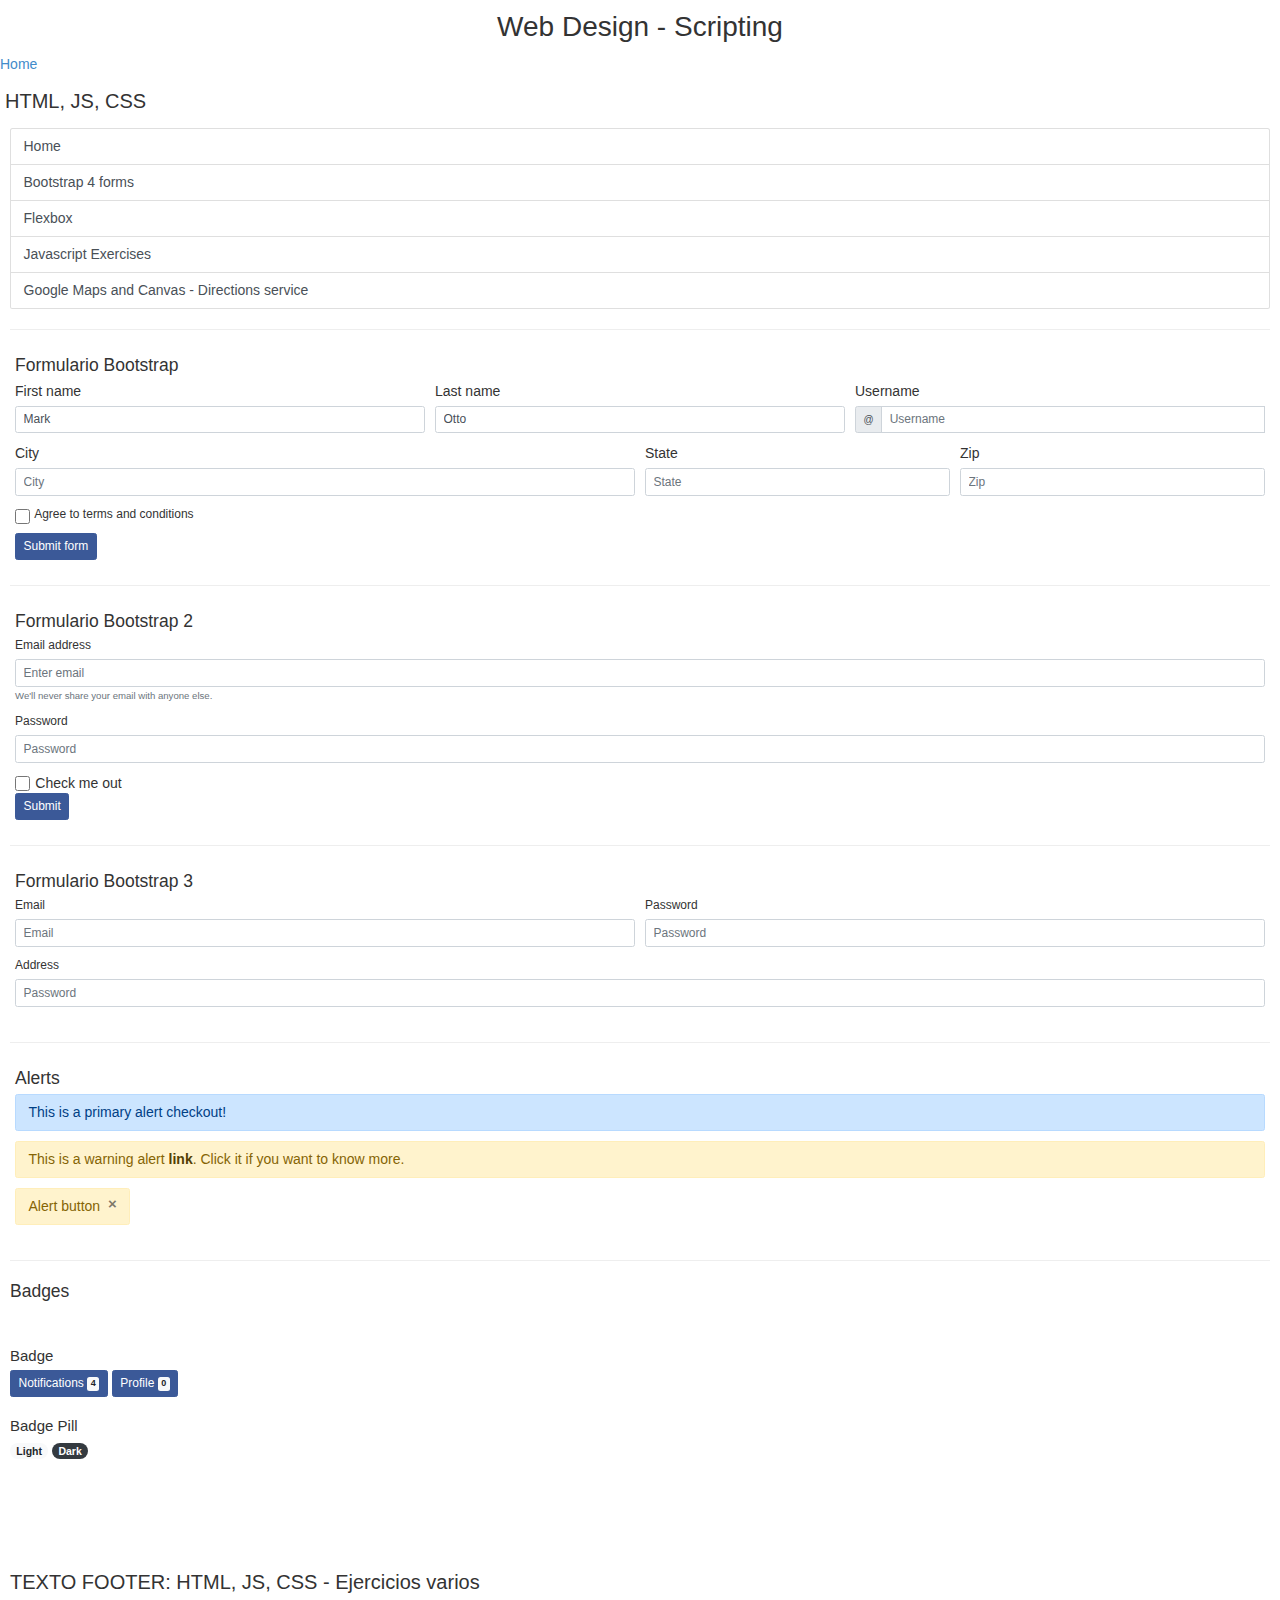
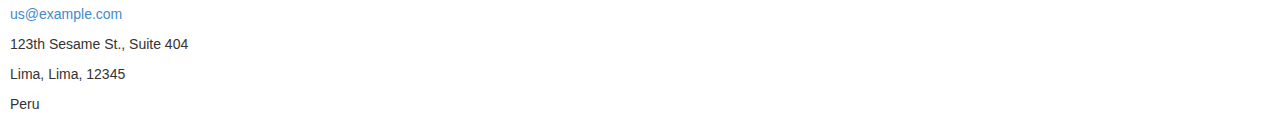
==== template1/wwwroot/forms.html @ da2de2ea "First commit" ====
<!DOCTYPE html>
<html>
<body>
  <header>
    <link href="css/lib/bootstrap.min.css" rel="stylesheet" />
    <link href="css/lib/bootstrap-select.min.css" rel="stylesheet" />
    <link href="css/lib/bootstrap-glyphicons.css" rel="stylesheet" />
    <link href="css/lib/dataTables.bootstrap4.min.css" rel="stylesheet" />
    <link href="css/lib/normalize.css" rel="stylesheet" />
    <link href="css/lib/overlaySpinner.css" rel="stylesheet" />
    <link href="css/lib/toastr.min.css" rel="stylesheet" />
    <link href="css/main.css" rel="stylesheet" />
    <script src="js/lib/jquery.min.js" type="text/javascript"></script>
    <script src="js/lib/jquery-migrate.min.js" type="text/javascript"></script>
    <script src="js/lib/bootstrap-select.min.js" type="text/javascript"></script>
    <script src="js/lib/bootstrap.min.js" type="text/javascript"></script>
    <script src="js/lib/jquery.dataTables.min.js" type="text/javascript"></script>
    <script src="js/lib/dataTables.bootstrap4.min.js" type="text/javascript"></script>
    <script src="js/lib/popper.min.js" type="text/javascript"></script>
    <script src="js/lib/toastr.min.js" type="text/javascript"></script>
    <meta name="viewport" content="width=device-width" />
    <title>Web Design - Scripting</title>
    <div class="centered-aligned">
      <h1>Web Design - Scripting</h1>
    </div>
    <nav>
      <a href="index.html">Home</a>
    </nav>
  </header>
  <main class="p-2 container-fluid">
    <article>
      <header>
        <h2>HTML, JS, CSS</h2>
      </header>
      <aside class="p-2">
        <div class="list-group">
          <a href="index.html" class="list-group-item list-group-item-action">Home</a>
          <a href="forms.html" class="list-group-item list-group-item-action">Bootstrap 4 forms</a>
          <a href="flexbox.html" class="list-group-item list-group-item-action">Flexbox</a>
          <a href="javascript.html" class="list-group-item list-group-item-action">Javascript Exercises</a>
          <a href="googlemaps.html" class="list-group-item list-group-item-action">Google Maps and Canvas - Directions service</a>
        </div>
        </section>
        <hr />
        <section class="p-2">
          <h3>Formulario Bootstrap</h3>
          <form class="needs-validation" novalidate>
            <div class="form-row">
              <div class="col-md-4 mb-3">
                <label for="validationCustom01">First name</label>
                <input type="text" class="form-control" id="validationCustom01" placeholder="First name" value="Mark"
                  required />
                <div class="valid-feedback">Looks good!</div>
              </div>
              <div class="col-md-4 mb-3">
                <label for="validationCustom02">Last name</label>
                <input type="text" class="form-control" id="validationCustom02" placeholder="Last name" value="Otto"
                  required />
                <div class="valid-feedback">Looks good!</div>
              </div>
              <div class="col-md-4 mb-3">
                <label for="validationCustomUsername">Username</label>
                <div class="input-group">
                  <div class="input-group-prepend">
                    <span class="input-group-text" id="inputGroupPrepend">&#64;</span>
                  </div>
                  <input type="text" class="form-control" id="validationCustomUsername" placeholder="Username"
                    aria-describedby="inputGroupPrepend" required />
                  <div class="invalid-feedback">
                    Por favor ingresar un nombre de usuario.
                  </div>
                </div>
              </div>
            </div>
            <div class="form-row">
              <div class="col-md-6 mb-3">
                <label for="validationCustom03">City</label>
                <input type="text" class="form-control" id="validationCustom03" placeholder="City" required />
                <div class="invalid-feedback">
                  Por favor, ingresar una ciudad válida.
                </div>
              </div>
              <div class="col-md-3 mb-3">
                <label for="validationCustom04">State</label>
                <input type="text" class="form-control" id="validationCustom04" placeholder="State" required />
                <div class="invalid-feedback">Please provide a valid state.</div>
              </div>
              <div class="col-md-3 mb-3">
                <label for="validationCustom05">Zip</label>
                <input type="text" class="form-control" id="validationCustom05" placeholder="Zip" required />
                <div class="invalid-feedback">Please provide a valid zip.</div>
              </div>
            </div>
            <div class="form-group">
              <div class="form-check">
                <input class="form-check-input" type="checkbox" value="" id="invalidCheck" required />&nbsp;&nbsp;<label
                  class="form-check-label" for="invalidCheck">
                  Agree to terms and conditions
                </label>
                <div class="invalid-feedback">
                  You must agree before submitting.
                </div>
              </div>
            </div>
            <button class="btn btn-primary" type="submit">Submit form</button>
          </form>
        </section>
        <hr />
        <section class="p-2">
          <h3>Formulario Bootstrap 2</h3>
          <form>
            <div class="form-group">
              <label for="exampleInputEmail1">Email address</label>
              <input type="email" class="form-control" id="exampleInputEmail1" aria-describedby="emailHelp"
                placeholder="Enter email" />
              <small id="emailHelp" class="form-text text-muted">We'll never share your email with anyone else.</small>
            </div>
            <div class="form-group">
              <label for="exampleInputPassword1">Password</label>
              <input type="password" class="form-control" id="exampleInputPassword1" placeholder="Password" />
            </div>
            <div class="form-check">
              <input type="checkbox" class="form-check-input" id="exampleCheck1" />
              <label class="form-check-label" for="exampleCheck1">&nbsp;&nbsp;Check me out</label>
            </div>
            <button type="submit" class="btn btn-primary">Submit</button>
          </form>
        </section>
        <hr />
        <section class="p-2">
          <h3>Formulario Bootstrap 3</h3>
          <form>
            <div class="form-row">
              <div class="form-group col-lg-6 col-md-6">
                <label for="email3">Email</label>
                <input type="text" class="form-control" id="email3" placeholder="Email" />
              </div>
              <div class="form-group col-lg-6 col-md-6">
                <label for="password3">Password</label>
                <input type="password" class="form-control" id="password3" placeholder="Password" />
              </div>
            </div>
            <div class="form-row">
              <div class="form-group col-lg-12 col-md-12">
                <label for="address3">Address</label>
                <input type="password" class="form-control" id="password3" placeholder="Password" />
              </div>
            </div>
          </form>
        </section>
        <hr />
        <section class="p-2">
          <h3>Alerts</h3>
          <div class="alert alert-primary" role="alert">
            This is a primary alert checkout!
          </div>
          <div class="alert alert-warning" role="alert">
            This is a warning alert <a href="#" class="alert-link">link</a>. Click
            it if you want to know more.
          </div>
          <div class="d-flex flex-row">
            <div class="alert alert-warning fade show" role="alert">
              Alert button &nbsp;<button type="button" id="alert-button-closing" class="close" data-dismiss="alert"
                aria-label="Close">
                <span aria-hidden="true">&times;</span>
              </button>
            </div>
          </div>
        </section>
        <hr />
        <section>
          <h3>Badges</h3>
          <br /><br />
          <h4>Badge</h4>
          <button type="button" class="btn btn-primary">
            Notifications <span class="badge badge-light">4</span>
          </button>
          <button type="button" class="btn btn-primary">
            Profile <span class="badge badge-light">0</span>
            <span class="sr-only">unread messages</span>
          </button>

          <br /><br />
          <h4>Badge Pill</h4>
          <span class="badge badge-pill badge-light">Light</span>
          <span class="badge badge-pill badge-dark">Dark</span>
        </section>
    </article>

  </main>
</body>
<div class="footer_contents"></div>
<footer>
  <section vocab="http://schema.org/" typeof="LocalBusiness">
    <h2>TEXTO FOOTER: HTML, JS, CSS - Ejercicios varios</h2>
    <address property="email">
      <a href="mailto:us@example.com">us@example.com</a>
    </address>
    <address property="address" typeof="PostalAddress">
      <p property="streetAddress">123th Sesame St., Suite 404</p>
      <p>
        <span property="addressLocality">Lima</span>,
        <span property="addressRegion">Lima</span>,
        <span property="postalCode">12345</span>
      </p>
      <p property="addressCountry">Peru</p>
    </address>
  </section>
</footer>
<script type="text/javascript">
  document.addEventListener("DOMContentLoaded", function () { });

  document.getElementById("alert-button-closing").addEventListener("click", function () {
    console.log("Cerrando");
  });
</script>

</html>
---- template1/wwwroot/css/lib/overlaySpinner.css ----
﻿/* Absolute Center Spinner */
.loading {
    position: fixed;
    z-index: 999;
    height: 2em;
    width: 2em;
    overflow: visible;
    margin: auto;
    top: 0;
    left: 0;
    bottom: 0;
    right: 0;
}

    /* Transparent Overlay */
    .loading:before {
        content: "";
        display: block;
        position: fixed;
        top: 0;
        left: 0;
        width: 100%;
        height: 100%;
        background-color: rgba(0, 0, 0, 0.5);
    }

    /* :not(:required) hides these rules from IE9 and below */
    .loading:not(:required) {
        /* hide "loading..." text */
        font: 0/0 a;
        color: transparent;
        text-shadow: none;
        background-color: transparent;
        border: 0;
    }

        .loading:not(:required):after {
            content: "";
            display: block;
            font-size: 10px;
            width: 1em;
            height: 1em;
            margin-top: -0.5em;
            -webkit-animation: spinner 1500ms infinite linear;
            -moz-animation: spinner 1500ms infinite linear;
            -ms-animation: spinner 1500ms infinite linear;
            -o-animation: spinner 1500ms infinite linear;
            animation: spinner 1500ms infinite linear;
            border-radius: 0.5em;
            -webkit-box-shadow: rgba(0, 0, 0, 0.75) 1.5em 0 0 0, rgba(0, 0, 0, 0.75) 1.1em 1.1em 0 0, rgba(0, 0, 0, 0.75) 0 1.5em 0 0, rgba(0, 0, 0, 0.75) -1.1em 1.1em 0 0, rgba(0, 0, 0, 0.5) -1.5em 0 0 0, rgba(0, 0, 0, 0.5) -1.1em -1.1em 0 0, rgba(0, 0, 0, 0.75) 0 -1.5em 0 0, rgba(0, 0, 0, 0.75) 1.1em -1.1em 0 0;
            box-shadow: rgba(0, 0, 0, 0.75) 1.5em 0 0 0, rgba(0, 0, 0, 0.75) 1.1em 1.1em 0 0, rgba(0, 0, 0, 0.75) 0 1.5em 0 0, rgba(0, 0, 0, 0.75) -1.1em 1.1em 0 0, rgba(0, 0, 0, 0.75) -1.5em 0 0 0, rgba(0, 0, 0, 0.75) -1.1em -1.1em 0 0, rgba(0, 0, 0, 0.75) 0 -1.5em 0 0, rgba(0, 0, 0, 0.75) 1.1em -1.1em 0 0;
        }

/* Animation */

@-webkit-keyframes spinner {
    0% {
        -webkit-transform: rotate(0deg);
        -moz-transform: rotate(0deg);
        -ms-transform: rotate(0deg);
        -o-transform: rotate(0deg);
        transform: rotate(0deg);
    }

    100% {
        -webkit-transform: rotate(360deg);
        -moz-transform: rotate(360deg);
        -ms-transform: rotate(360deg);
        -o-transform: rotate(360deg);
        transform: rotate(360deg);
    }
}

@-moz-keyframes spinner {
    0% {
        -webkit-transform: rotate(0deg);
        -moz-transform: rotate(0deg);
        -ms-transform: rotate(0deg);
        -o-transform: rotate(0deg);
        transform: rotate(0deg);
    }

    100% {
        -webkit-transform: rotate(360deg);
        -moz-transform: rotate(360deg);
        -ms-transform: rotate(360deg);
        -o-transform: rotate(360deg);
        transform: rotate(360deg);
    }
}

@-o-keyframes spinner {
    0% {
        -webkit-transform: rotate(0deg);
        -moz-transform: rotate(0deg);
        -ms-transform: rotate(0deg);
        -o-transform: rotate(0deg);
        transform: rotate(0deg);
    }

    100% {
        -webkit-transform: rotate(360deg);
        -moz-transform: rotate(360deg);
        -ms-transform: rotate(360deg);
        -o-transform: rotate(360deg);
        transform: rotate(360deg);
    }
}

@keyframes spinner {
    0% {
        -webkit-transform: rotate(0deg);
        -moz-transform: rotate(0deg);
        -ms-transform: rotate(0deg);
        -o-transform: rotate(0deg);
        transform: rotate(0deg);
    }

    100% {
        -webkit-transform: rotate(360deg);
        -moz-transform: rotate(360deg);
        -ms-transform: rotate(360deg);
        -o-transform: rotate(360deg);
        transform: rotate(360deg);
    }
}
---- template1/wwwroot/css/main.css ----
﻿/* main sections */

body {
    display: flex;
    flex-direction: column;
    font-style:normal;
    font-size: 14px;
    /*
    font-family: Arial, Helvetica, sans-serif; */
    position: relative;
    min-height:100vh;
}

body .container-fluid {
    margin: 0px 0px 0px 0px;
    position: relative;
}

body .card {
    padding-bottom: 2px;
}

body .container-fluid .card-header {
    padding-bottom: 2px;
}

body .container-fluid .card-footer {
    padding-bottom: 2px;
}

body .form-control {
    font-size: 12px;
}

body .form-group {
    font-size: 12px;
}

body .btn {
    font-size: 12px;
}

body .btn-primary {
    background: #3b5998;
    border-color: #3b5998;
}

body .container-fluid textarea {
    resize: none;
}

table .table {
    margin: 0px;
}

h1, h2, p {
    margin: 10px 0;
}

caption {
    caption-side: top;
    text-align: center;
    font-size: small;
}

input[type="checkbox"] {
    vertical-align: middle;
    width: 15px;
    height: 15px;
}

/*input[type=number]::-webkit-inner-spin-button {
    opacity: 1;
}*/

/*.input-group-btn select {
    border-color: #ccc;
    margin-top: 0;
    margin-bottom: 0;
    padding-top: 7px;
    padding-bottom: 7px;
}*/

.control-label {
    color: black;
    font-weight: 600;
}

.hidden {
    visibility: hidden;
}

.message {
    padding: 10px;
    margin: 15px 0;
    display: block;
    text-align: left;
}

.message-title {
    font-weight: bold;
    font-size: 1.25em;
}

.message-body {
    margin-top: 4px;
}

.error, .notice, .success {
    padding: .8em;
    margin-bottom: 1em;
    border: 2px solid #ddd;
}

.error {
    background: #FBE3E4;
    color: #8a1f11;
    border-color: #FBC2C4;
}

.notice {
    background: #FFF6BF;
    color: #514721;
    border-color: #FFD324;
}

.success {
    background: #E6EFC2;
    color: #264409;
    border-color: #C6D880;
}

.error a {
    color: #8a1f11;
}

.notice a {
    color: #514721;
}

.success a {
    color: #264409;
}

.datepicker {
    z-index: 1151 !important;
}

.disable {
    pointer-events: none;
    background: #eee;
}

.m-2 {
    margin-right: 3px;
}

.navbar-inner-footer {
    font-size: 10px;
    width: 100%;
    float: right;
}

.navbar-inner-header {    
    width: 100%;
    float: none;
    font-weight: bold;
    text-align:center;
}

.profile-info {
    color: #303641;
    text-decoration: none;
    font-size: 14px;
    margin-right: 10px;
    padding: 2px;
}

.card-body {
    padding-bottom: 0px;
    padding-top: 0px;
}

/* paneles - modales*/

.panel-heading.principal {
    background-color: #314b75;
}

.panel-heading.child {
    background-color: #dbe4f4;
}

.panelCabecera, .panelCabecera > .panel-heading {
    background-color: #3b5998;
    color: white;
    text-align: center;
    text-transform: uppercase;
    padding: 4px;
    height: auto;
    width: 100%;
}

.panelFooter {
    background-color: #3b5998;
    color: white;
    text-align: right;
    text-transform: uppercase;
    padding: 4px;
    height: auto;
    width: 100%;   
}

.panel, .panel-body, .panel-heading .panel-default {
    border-color: #344e86;
    width: 100%;
}

.left-aligned {
    text-align: left;
}

.right-aligned {
    text-align: right;
}

.centered-aligned {
    display: flex;
    justify-content: center;
    align-items: center;
    margin: 0 auto;
}

.tooltip {
    font-size: 12px;
}

.tooltip fade right in {
    background-color: #344e86;
}

.modal-header-title {
    font-size: 14px;
    font-weight: bold;
    color: #3B5998;
    text-align: center;
}

.modal-body-popup {
    font-size: 16px;
    color: #3B5998;
    text-align: center;
}

.modal-title {
    margin-top: 0px;
    color: white;
    background-color: #3b5998;
    text-align: center;
    font-weight: normal;
    font: Helvetica, Arial, sans-serif;
    letter-spacing: 2px;
    padding: 2px;
    margin-left: 0px;
    margin-right: 0px;
    border-radius: 5px;
}

.modal-body {
    font: 12px Helvetica, Arial, sans-serif;
    padding: 0px; 
}

.modal-content {
    left: 50%;
    transform: translateX(-50%);
}

.modal-header {
    padding: 0px;    
}

.modal-footer {
    padding: 5px 5px 5px 0px;
    margin-top: 0px;
}

.close btn-close-modal {
    margin-top: 2px;
}

.centered-modal.in {
    display: flex !important;
}

.centered-modal .modal-dialog {
    margin: auto;
}

/* Datatables */

.celltable {
    white-space: normal !important;
    word-break: break-word !important;
}

.celltable-center {
    text-align: center;
}

.celltable-right {
    text-align: right;
}

.dataTable {
    font-size: 12px;
}

div.dataTables_scrollBody, div.dataTables_scrollBody table {
    border-bottom: 1px solid #ddd !important;
}

div.dataTables_scrollBody {
    border: 1px solid #ddd !important;    
}

div.dataTables_scrollBody table {
    border: 0px;
}

.dataTables_scroll {
    padding-right: 5px;
    padding-left: 5px;
}

.table-responsive {
    overflow-x: scroll;
}

.DataTables_sort_icon.css_right.ui-icon.ui-icon-triangle-1-n {
    display: none;
}

.DataTables_sort_icon.css_right.ui-icon.ui-icon-triangle-1-s {
    display: none;
}

.DataTables_sort_icon.css_right.ui-icon.ui-icon-carat-2-n-s {
    display: none;
}

table.dataTable thead .sorting_asc:after {
    display: none;
}

table.dataTable thead .sorting:after {
    display: none;
}

table.dataTable thead th{
    text-align: center;
}

/* Notificaciones Toast */

.toast-message {
    font-size: 12px;
}

/* footer */

footer {    
    padding: 10px 10px 10px 10px;
    width: 100%;         
    margin-top: auto;
}   

.footer_contents {
    padding-bottom: 80px;
    width: 100%;
    margin:auto;
}
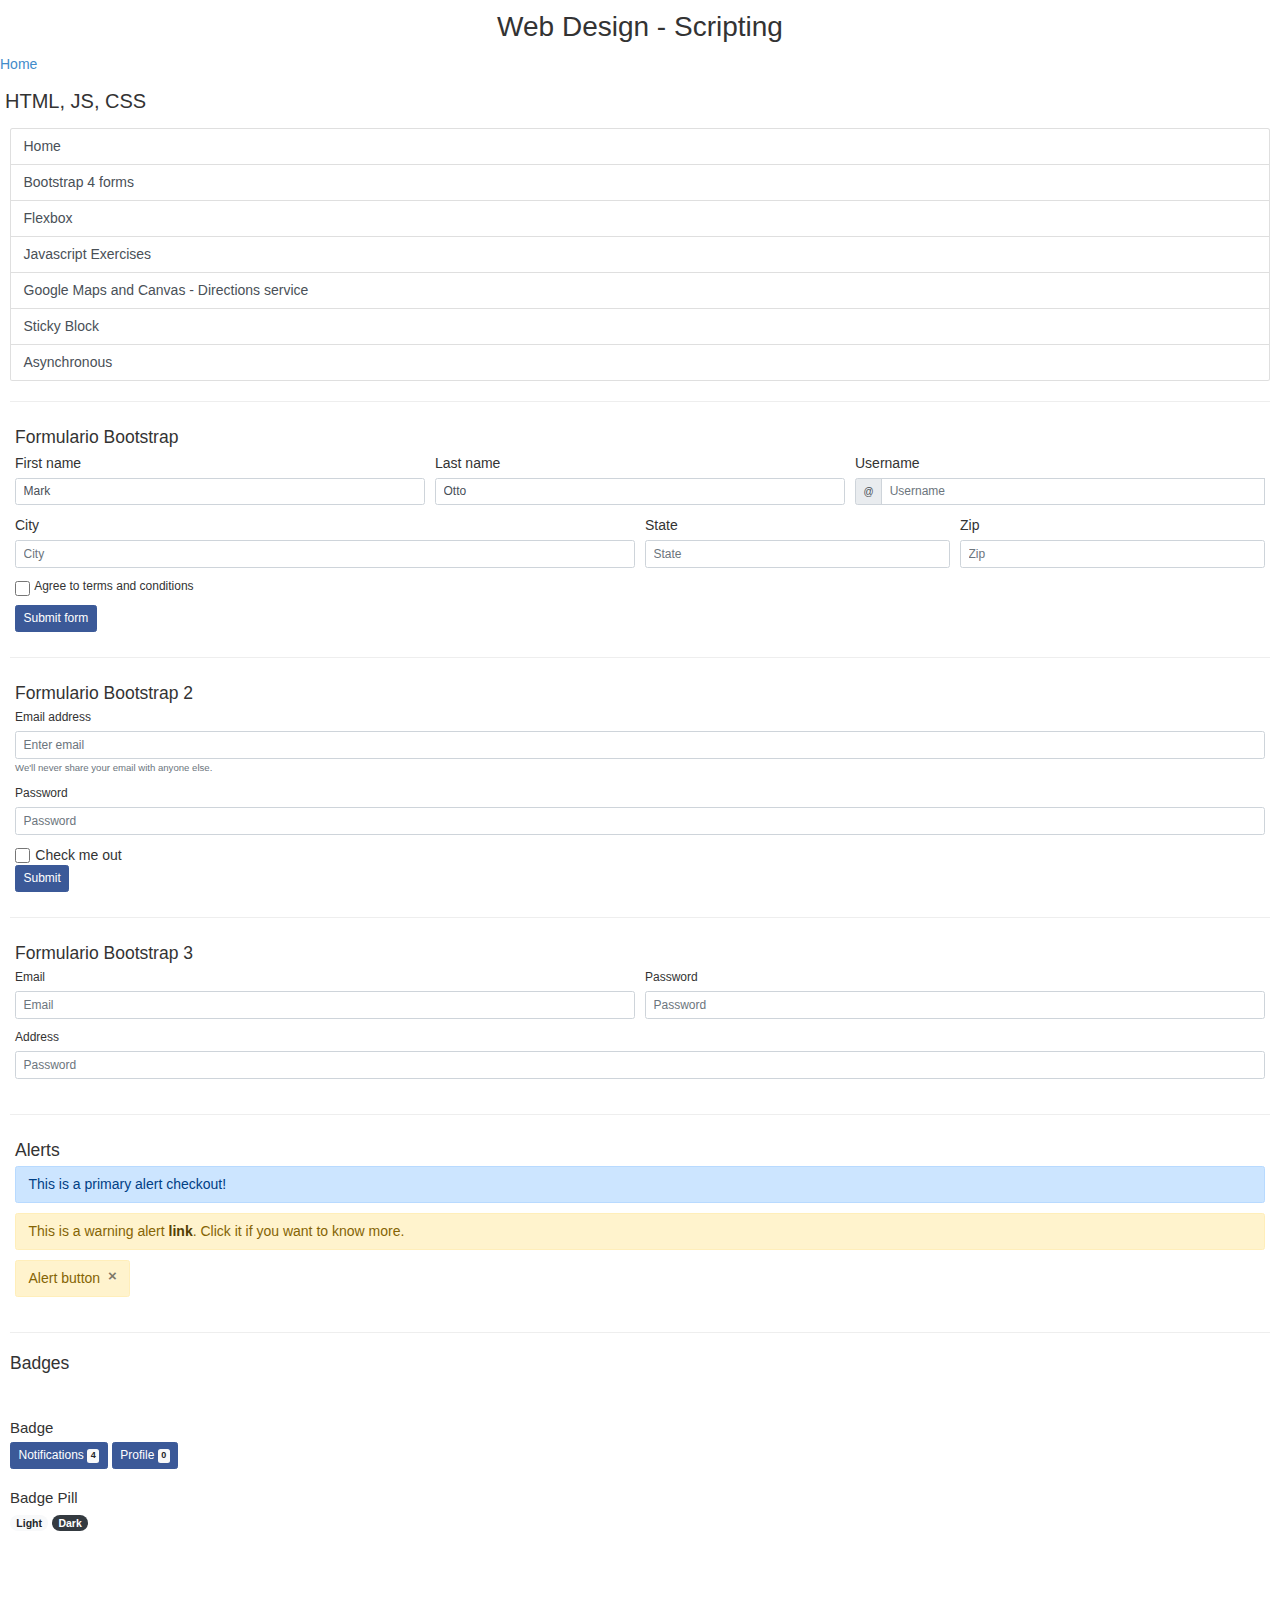
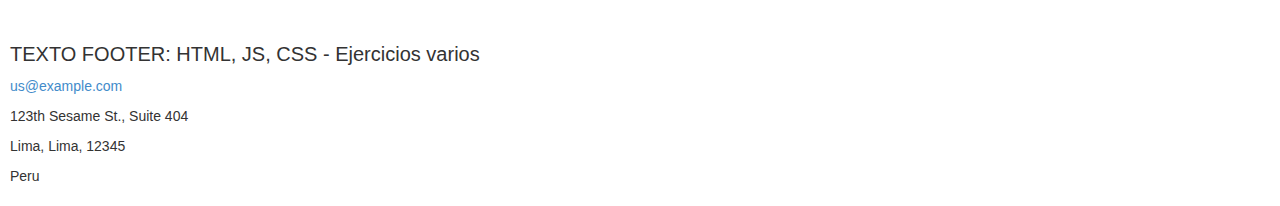
==== commit 1713b3a2: "Commit 20220919" ====
--- a/template1/wwwroot/forms.html
+++ b/template1/wwwroot/forms.html
@@ -39,6 +39,8 @@
           <a href="flexbox.html" class="list-group-item list-group-item-action">Flexbox</a>
           <a href="javascript.html" class="list-group-item list-group-item-action">Javascript Exercises</a>
           <a href="googlemaps.html" class="list-group-item list-group-item-action">Google Maps and Canvas - Directions service</a>
+          <a href="sticky-block.html" class="list-group-item list-group-item-action">Sticky Block</a>
+          <a href="asynchronous.html" class="list-group-item list-group-item-action">Asynchronous</a>
         </div>
         </section>
         <hr />
